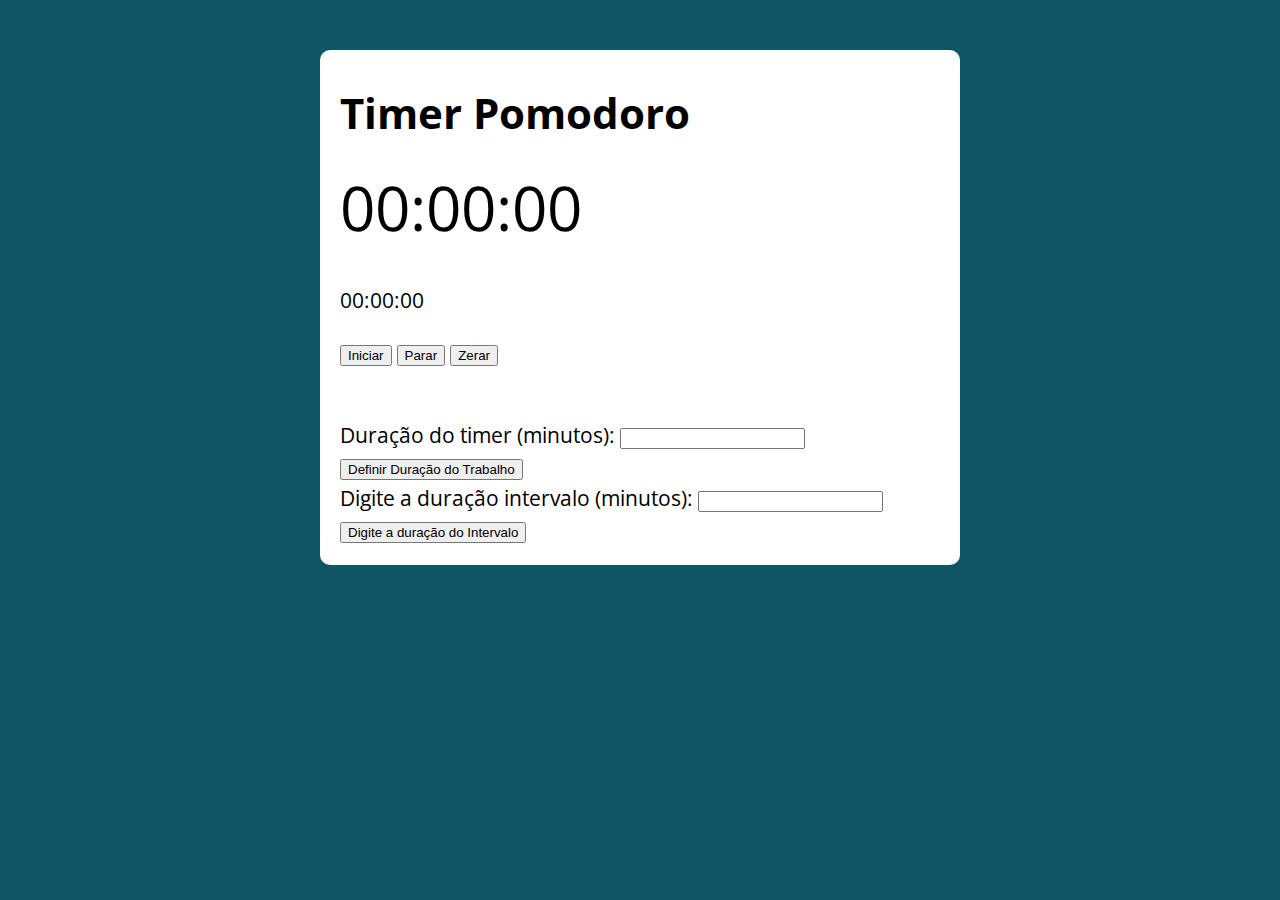
==== timerExercise/index.html @ cf02056f "Timer com audio" ====
<!DOCTYPE html>
<html lang="en">
<head>
    <meta charset="UTF-8">
    <meta name="viewport" content="width=device-width, initial-scale=1.0">
    <title>Timer</title>
    <link rel="stylesheet" href="./style.css">
</head>
<body>

    <section class="container">
        <h1>Timer Pomodoro</h1>
        <p class="relogio">00:00:00</p>
        <p class="relogioIntervalo">00:00:00</p>
        <p>
            <button class="iniciar">Iniciar</button>
            <button class="parar">Parar</button>
            <button class="zerar">Zerar</button>
        </p>

        <br>
        <label for="work-input">Duração do timer (minutos):</label>
        <input type="number" id="work-input" class="work-input">
        <button class="setWorkButton">Definir Duração do Trabalho</button>
        <br>
        <label for="break-input">Digite a duração intervalo (minutos):</label>
        <input type="number" id="break-input" class="break-input">
        <button class="setBreakButton">Digite a duração do Intervalo</button>

    </section>
    
    <script src="./main.js"></script>

</body>
</html>
---- timerExercise/style.css ----
@import url('https://fonts.googleapis.com/css?family=Open+Sans:400,700&display=swap');
:root {
  --primary-color: rgb(17, 86, 102);
  --primary-color-darker: rgb(9, 48, 56);
}

* {
  box-sizing: border-box;
  outline: 0;
}

body {
  margin: 0;
  padding: 0;
  background: var(--primary-color);
  font-family: 'Open sans', sans-serif;
  font-size: 1.3em;
  line-height: 1.5em;
}

.container {
  max-width: 640px;
  margin: 50px auto;
  background: #fff;
  padding: 20px;
  border-radius: 10px;
}

form input, form label, form button {
  display: block;
  width: 100%;
  margin-bottom: 10px;
}

form input {
  font-size: 24px;
  height: 50px;
  padding: 0 20px;
}

form input:focus {
  outline: 1px solid var(--primary-color);
}

form button {
  border: none;
  background: var(--primary-color);
  color: #fff;
  font-size: 18px;
  font-weight: 700;
  height: 50px;
  cursor: pointer;
  margin-top: 30px;
}


form button:hover {
  background: var(--primary-color-darker);
}

.relogio {
    font-size: 3em;
}
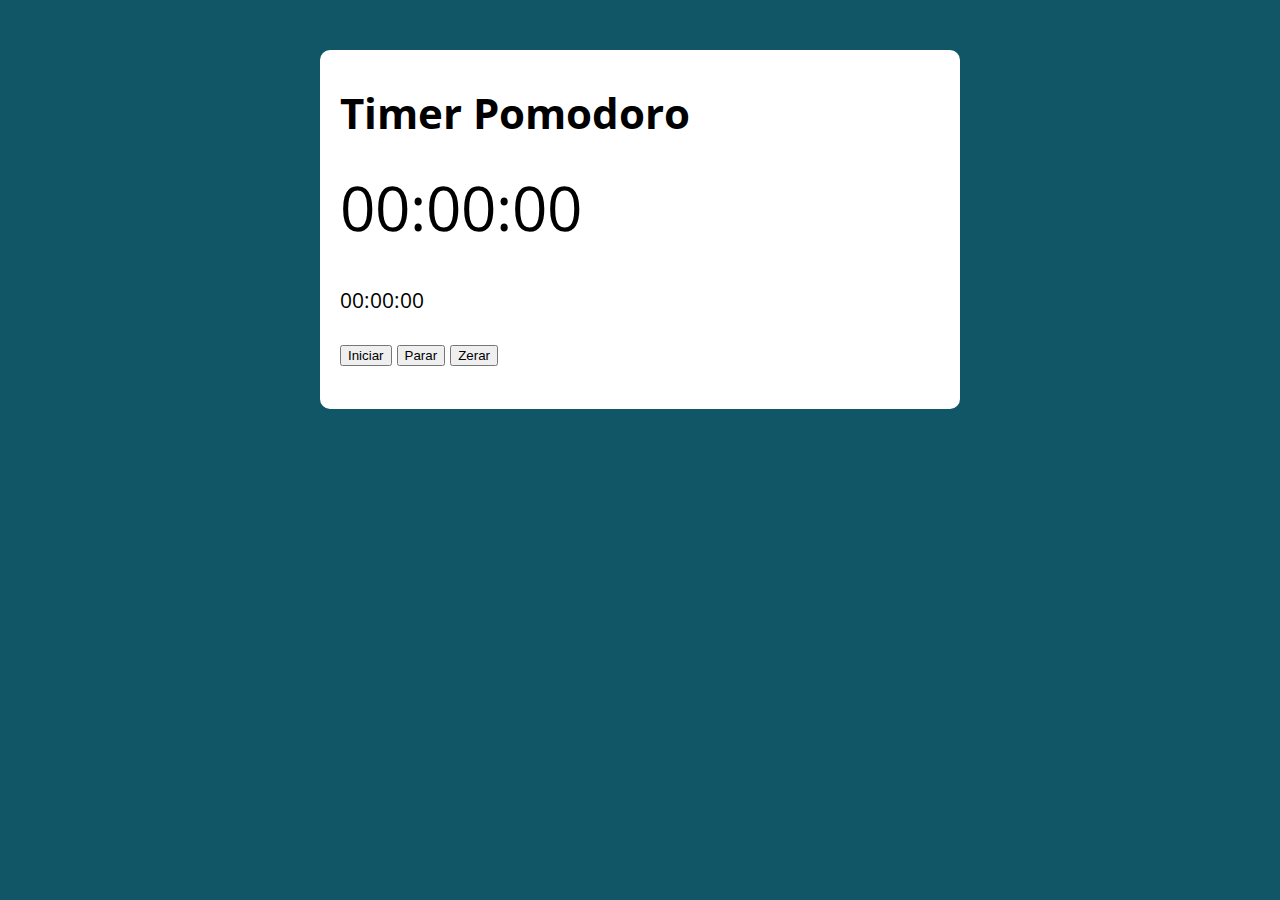
==== commit e5f15378: "Pomodoro pronto" ====
--- a/timerExercise/index.html
+++ b/timerExercise/index.html
@@ -18,14 +18,14 @@
             <button class="zerar">Zerar</button>
         </p>
 
-        <br>
+        <!-- <br>
         <label for="work-input">Duração do timer (minutos):</label>
         <input type="number" id="work-input" class="work-input">
         <button class="setWorkButton">Definir Duração do Trabalho</button>
         <br>
         <label for="break-input">Digite a duração intervalo (minutos):</label>
         <input type="number" id="break-input" class="break-input">
-        <button class="setBreakButton">Digite a duração do Intervalo</button>
+        <button class="setBreakButton">Digite a duração do Intervalo</button> -->
 
     </section>
     
